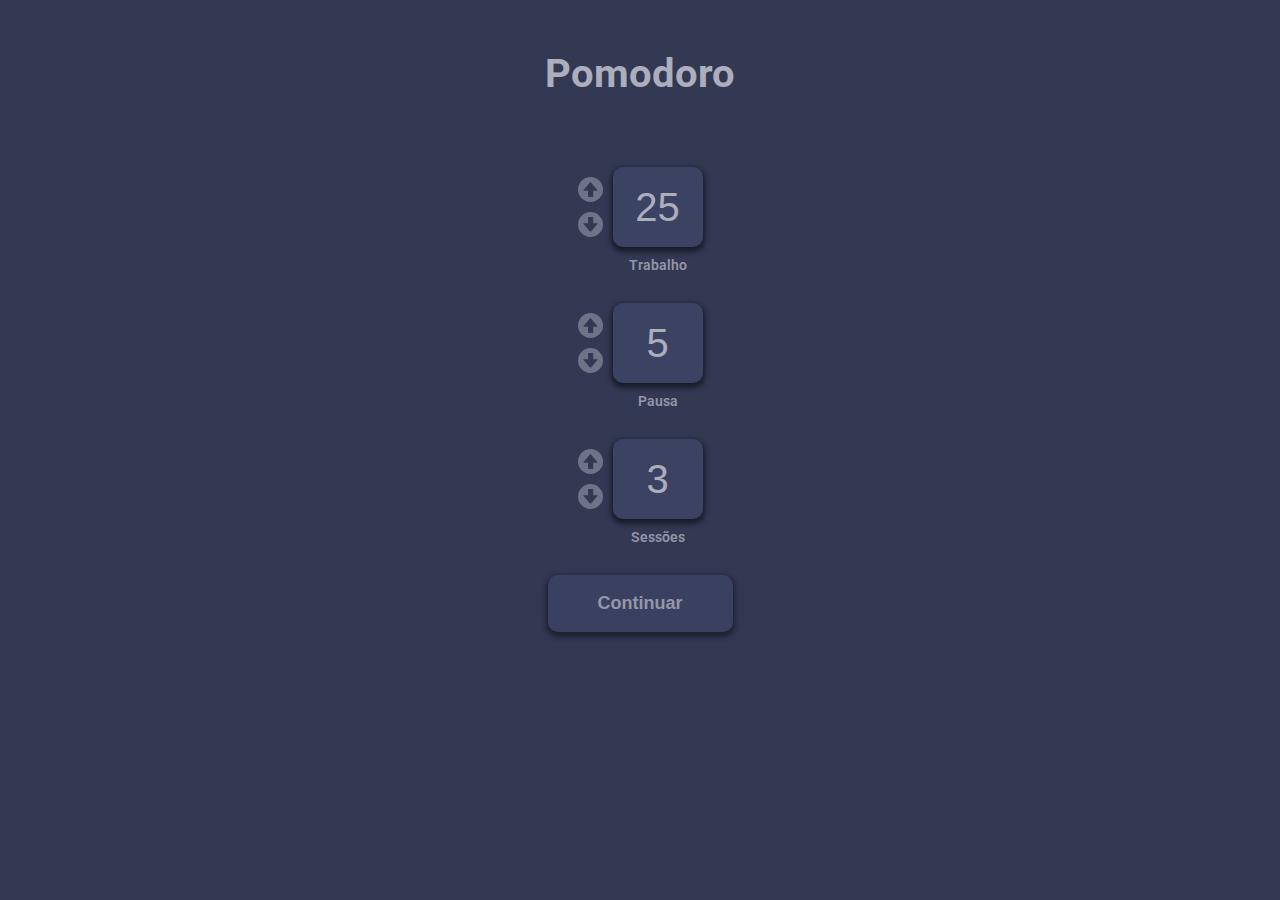
==== index.html @ 123f2c94 "feat: Criada função para decrementar contadores dos elementos" ====
<!DOCTYPE html>
<html lang="pt-BR">
  <head>
    <meta charset="UTF-8" />
    <meta http-equiv="X-UA-Compatible" content="IE=edge" />
    <meta name="viewport" content="width=device-width, initial-scale=1.0" />
    <title>Pomodoro Web - Melhore seu foco!</title>
    <link rel="stylesheet" href="./css/style.css" />
  </head>
  <body>
    <nav>
      <div class="wrapper">
        <header>
          <h1>Pomodoro</h1>
        </header>
      </div>
    </nav>
    <section id="opcoes">
      <div class="wrapper">
        <div class="opcoes-pomodoro">
          <div class="opcao-pomodoro">
            <div class="controles">
              <button onclick="incrementPom(this)">
                <img src="./assets/arrow-up.svg" alt="Aumentar" />
              </button>
              <button onclick="decrementPom(this)">
                <img src="./assets/arrow-down.svg" alt="Diminuir" />
              </button>
            </div>
            <div class="temporizador">
              <input type="number" name="" id="tempo_trabalho" />
              <span>Trabalho</span>
            </div>
          </div>
          <div class="opcao-pomodoro">
            <div class="controles">
              <button onclick="incrementPom(this)">
                <img src="./assets/arrow-up.svg" alt="Aumentar" />
              </button>
              <button onclick="decrementPom(this)">
                <img src="./assets/arrow-down.svg" alt="Diminuir" />
              </button>
            </div>
            <div class="temporizador">
              <input type="number" name="" id="tempo_pausa" />
              <span>Pausa</span>
            </div>
          </div>
          <div class="opcao-pomodoro">
            <div class="controles">
              <button onclick="incrementPom(this)">
                <img src="./assets/arrow-up.svg" alt="Aumentar" />
              </button>
              <button onclick="decrementPom(this)">
                <img src="./assets/arrow-down.svg" alt="Diminuir" />
              </button>
            </div>
            <div class="temporizador">
              <input type="number" name="" id="tempo_sessao" />
              <span>Sessões</span>
            </div>
          </div>
          <!--  -->
          <button id="btnContinuar" class="btn-continuar">Continuar</button>
        </div>
      </div>
    </section>
    <script src="./js/script.js"></script>
  </body>
</html>
---- css/style.css ----
@import url('https://fonts.googleapis.com/css2?family=Roboto&display=swap');

* {
  padding: 0;
  margin: 0;
  box-sizing: border-box;
}

:root {
  font-size: 62.5%;
  --primary-color: #333853;
  --secondary-color: #3c4262;
  --text-color: #acaebd;
  --green-color: #219653;
  --yellow-color: #f2c94c;
  --font-fam-rob: 'Roboto', sans-serif;
}

html,
body {
  width: 100%;
  height: 100%;
}

body {
  font-size: 1.6rem;
  background-color: var(--primary-color);
  font-family: var(--font-fam-rob);

  overflow: overlay;
}

.wrapper {
  width: min(50rem, 100%);
  margin-left: auto;
  margin-right: auto;

  padding-inline: 2.4rem;
}

nav {
  padding-block: 5rem;
  display: flex;
}

header {
  width: 100%;
}

nav h1 {
  font-size: 4rem;
  text-align: center;
  /* filter: brightness(2); */

  color: var(--text-color);
}

#opcoes {
  padding-block: 0.5rem;
}

#opcoes .opcoes-pomodoro {
  display: flex;
  flex-direction: column;
  align-items: center;
  justify-content: center;

  gap: 3rem;
  padding-block: 1.5rem;
}

#opcoes .opcao-pomodoro {
  display: flex;
  flex-direction: row;
  gap: 1rem;
  align-items: flex-start;
  justify-content: center;
}

.controles {
  display: flex;
  flex-direction: column;
  gap: 1rem;
  padding-top: 1rem;
}
.controles button {
  width: 2.5rem;
  height: 2.5rem;

  padding: 0.3rem;

  border: none;
  border-radius: 50%;

  background-color: var(--text-color);
  opacity: 0.5;
  transition: opacity 0.5s;
}
.controles button:hover {
  opacity: 1;
}
.controles button:active {
  filter: brightness(1.3);
}

.controles button img {
  width: 100%;
  padding: 0.2rem;
}

/* .controles button svg g path {
  fill: #219653;
} */

.temporizador {
  display: flex;
  flex-direction: column;
  justify-content: center;
  align-items: center;
  gap: 1rem;
}

/* remover aparencia padrao do input type number */
input[type='number']::-webkit-outer-spin-button,
input[type='number']::-webkit-inner-spin-button {
  /* display: none; <- Crashes Chrome on hover */
  -webkit-appearance: none;
  margin: 0;
}
input[type='number'] {
  -moz-appearance: textfield;
}

.temporizador input[type='number'] {
  width: 9rem;
  height: 8rem;
  border: none;
  border-radius: 10px;
  text-align: center;

  font-size: 4rem;
  color: var(--text-color);

  background-color: var(--secondary-color);
  -webkit-box-shadow: 0px 3px 5px 2px rgba(0, 0, 0, 0.8);
  box-shadow: 0px 3px 5px 2px rgba(0, 0, 0, 0.5);
}
.temporizador input[type='number']:focus {
  /* box-shadow: 0 0 0 0; */
  outline: 0;
}

.temporizador span {
  font-size: 1.4rem;
  font-weight: 600;
  color: var(--text-color);
  opacity: 0.8;
}

.btn-continuar {
  padding-block: 1.8rem;
  padding-inline: 5rem;

  font-size: 1.8rem;
  font-weight: 600;
  color: var(--text-color);

  background-color: var(--secondary-color);
  border: none;
  border-radius: 10px;
  -webkit-box-shadow: 0px 3px 5px 2px rgba(0, 0, 0, 0.8);
  box-shadow: 0px 3px 5px 2px rgba(0, 0, 0, 0.5);

  opacity: 0.8;
  transition: all 0.5s;
}
.btn-continuar:hover {
  opacity: 1;
  font-size: 1.9rem;
}
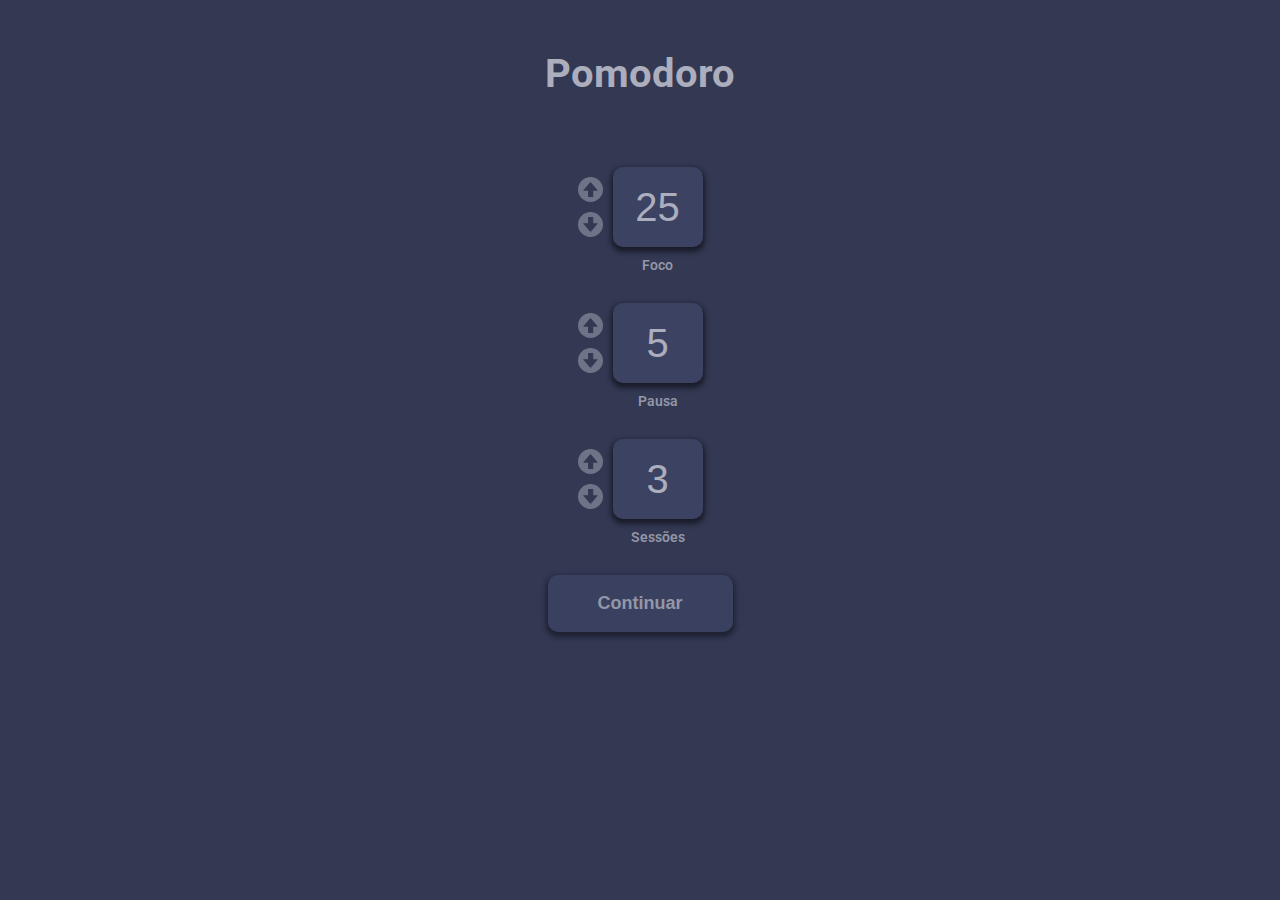
==== commit e3da8fd5: "refact: alterado name trabalho para foco" ====
--- a/index.html
+++ b/index.html
@@ -6,6 +6,7 @@
     <meta name="viewport" content="width=device-width, initial-scale=1.0" />
     <title>Pomodoro Web - Melhore seu foco!</title>
     <link rel="stylesheet" href="./css/style.css" />
+    <link rel="stylesheet" href="./css/index.css" />
   </head>
   <body>
     <nav>
@@ -28,8 +29,8 @@
               </button>
             </div>
             <div class="temporizador">
-              <input type="number" name="" id="tempo_trabalho" />
-              <span>Trabalho</span>
+              <input type="number" name="" id="tempo_foco" />
+              <span>Foco</span>
             </div>
           </div>
           <div class="opcao-pomodoro">
@@ -61,10 +62,12 @@
             </div>
           </div>
           <!--  -->
-          <button id="btnContinuar" class="btn-continuar">Continuar</button>
+          <button id="btnContinuar" class="btn-continuar">
+            <a href="./pomodoro.html">Continuar</a>
+          </button>
         </div>
       </div>
     </section>
-    <script src="./js/script.js"></script>
+    <script src="./js/index.js"></script>
   </body>
 </html>
--- a/css/style.css
+++ b/css/style.css
@@ -45,6 +45,11 @@
 
 header {
   width: 100%;
+  display: flex;
+  flex-direction: column;
+  align-items: center;
+  justify-content: center;
+  gap: 1rem;
 }
 
 nav h1 {
@@ -54,127 +59,3 @@
 
   color: var(--text-color);
 }
-
-#opcoes {
-  padding-block: 0.5rem;
-}
-
-#opcoes .opcoes-pomodoro {
-  display: flex;
-  flex-direction: column;
-  align-items: center;
-  justify-content: center;
-
-  gap: 3rem;
-  padding-block: 1.5rem;
-}
-
-#opcoes .opcao-pomodoro {
-  display: flex;
-  flex-direction: row;
-  gap: 1rem;
-  align-items: flex-start;
-  justify-content: center;
-}
-
-.controles {
-  display: flex;
-  flex-direction: column;
-  gap: 1rem;
-  padding-top: 1rem;
-}
-.controles button {
-  width: 2.5rem;
-  height: 2.5rem;
-
-  padding: 0.3rem;
-
-  border: none;
-  border-radius: 50%;
-
-  background-color: var(--text-color);
-  opacity: 0.5;
-  transition: opacity 0.5s;
-}
-.controles button:hover {
-  opacity: 1;
-}
-.controles button:active {
-  filter: brightness(1.3);
-}
-
-.controles button img {
-  width: 100%;
-  padding: 0.2rem;
-}
-
-/* .controles button svg g path {
-  fill: #219653;
-} */
-
-.temporizador {
-  display: flex;
-  flex-direction: column;
-  justify-content: center;
-  align-items: center;
-  gap: 1rem;
-}
-
-/* remover aparencia padrao do input type number */
-input[type='number']::-webkit-outer-spin-button,
-input[type='number']::-webkit-inner-spin-button {
-  /* display: none; <- Crashes Chrome on hover */
-  -webkit-appearance: none;
-  margin: 0;
-}
-input[type='number'] {
-  -moz-appearance: textfield;
-}
-
-.temporizador input[type='number'] {
-  width: 9rem;
-  height: 8rem;
-  border: none;
-  border-radius: 10px;
-  text-align: center;
-
-  font-size: 4rem;
-  color: var(--text-color);
-
-  background-color: var(--secondary-color);
-  -webkit-box-shadow: 0px 3px 5px 2px rgba(0, 0, 0, 0.8);
-  box-shadow: 0px 3px 5px 2px rgba(0, 0, 0, 0.5);
-}
-.temporizador input[type='number']:focus {
-  /* box-shadow: 0 0 0 0; */
-  outline: 0;
-}
-
-.temporizador span {
-  font-size: 1.4rem;
-  font-weight: 600;
-  color: var(--text-color);
-  opacity: 0.8;
-}
-
-.btn-continuar {
-  padding-block: 1.8rem;
-  padding-inline: 5rem;
-
-  font-size: 1.8rem;
-  font-weight: 600;
-  color: var(--text-color);
-
-  background-color: var(--secondary-color);
-  border: none;
-  border-radius: 10px;
-  -webkit-box-shadow: 0px 3px 5px 2px rgba(0, 0, 0, 0.8);
-  box-shadow: 0px 3px 5px 2px rgba(0, 0, 0, 0.5);
-
-  opacity: 0.8;
-  transition: all 0.5s;
-}
-.btn-continuar:hover {
-  opacity: 1;
-  font-size: 1.9rem;
-}
--- a/css/index.css
+++ b/css/index.css
@@ -0,0 +1,129 @@
+#opcoes {
+  padding-block: 0.5rem;
+}
+
+#opcoes .opcoes-pomodoro {
+  display: flex;
+  flex-direction: column;
+  align-items: center;
+  justify-content: center;
+
+  gap: 3rem;
+  padding-block: 1.5rem;
+}
+
+#opcoes .opcao-pomodoro {
+  display: flex;
+  flex-direction: row;
+  gap: 1rem;
+  align-items: flex-start;
+  justify-content: center;
+}
+
+.controles {
+  display: flex;
+  flex-direction: column;
+  gap: 1rem;
+  padding-top: 1rem;
+}
+.controles button {
+  width: 2.5rem;
+  height: 2.5rem;
+
+  padding: 0.3rem;
+
+  border: none;
+  border-radius: 50%;
+
+  background-color: var(--text-color);
+  opacity: 0.5;
+  transition: opacity 0.5s;
+}
+.controles button:hover {
+  opacity: 1;
+}
+.controles button:active {
+  filter: brightness(1.3);
+}
+
+.controles button img {
+  width: 100%;
+  padding: 0.2rem;
+}
+
+/* .controles button svg g path {
+  fill: #219653;
+} */
+
+.temporizador {
+  display: flex;
+  flex-direction: column;
+  justify-content: center;
+  align-items: center;
+  gap: 1rem;
+}
+
+/* remover aparencia padrao do input type number */
+input[type='number']::-webkit-outer-spin-button,
+input[type='number']::-webkit-inner-spin-button {
+  /* display: none; <- Crashes Chrome on hover */
+  -webkit-appearance: none;
+  margin: 0;
+}
+input[type='number'] {
+  -moz-appearance: textfield;
+}
+
+.temporizador input[type='number'] {
+  width: 9rem;
+  height: 8rem;
+  border: none;
+  border-radius: 10px;
+  text-align: center;
+
+  font-size: 4rem;
+  color: var(--text-color);
+
+  background-color: var(--secondary-color);
+  -webkit-box-shadow: 0px 3px 5px 2px rgba(0, 0, 0, 0.8);
+  box-shadow: 0px 3px 5px 2px rgba(0, 0, 0, 0.5);
+}
+.temporizador input[type='number']:focus {
+  /* box-shadow: 0 0 0 0; */
+  outline: 0;
+}
+
+.temporizador span {
+  font-size: 1.4rem;
+  font-weight: 600;
+  color: var(--text-color);
+  opacity: 0.8;
+}
+
+.btn-continuar {
+  padding-block: 1.8rem;
+  padding-inline: 5rem;
+
+  background-color: var(--secondary-color);
+  border: none;
+  border-radius: 10px;
+  -webkit-box-shadow: 0px 3px 5px 2px rgba(0, 0, 0, 0.8);
+  box-shadow: 0px 3px 5px 2px rgba(0, 0, 0, 0.5);
+
+  opacity: 0.8;
+  transition: all 0.5s;
+}
+.btn-continuar:hover {
+  opacity: 1;
+  padding-inline: 4.5rem;
+}
+
+.btn-continuar a {
+  text-decoration: none;
+  font-size: 1.8rem;
+  font-weight: 600;
+  color: var(--text-color);
+}
+.btn-continuar a:active {
+  text-decoration: none;
+}
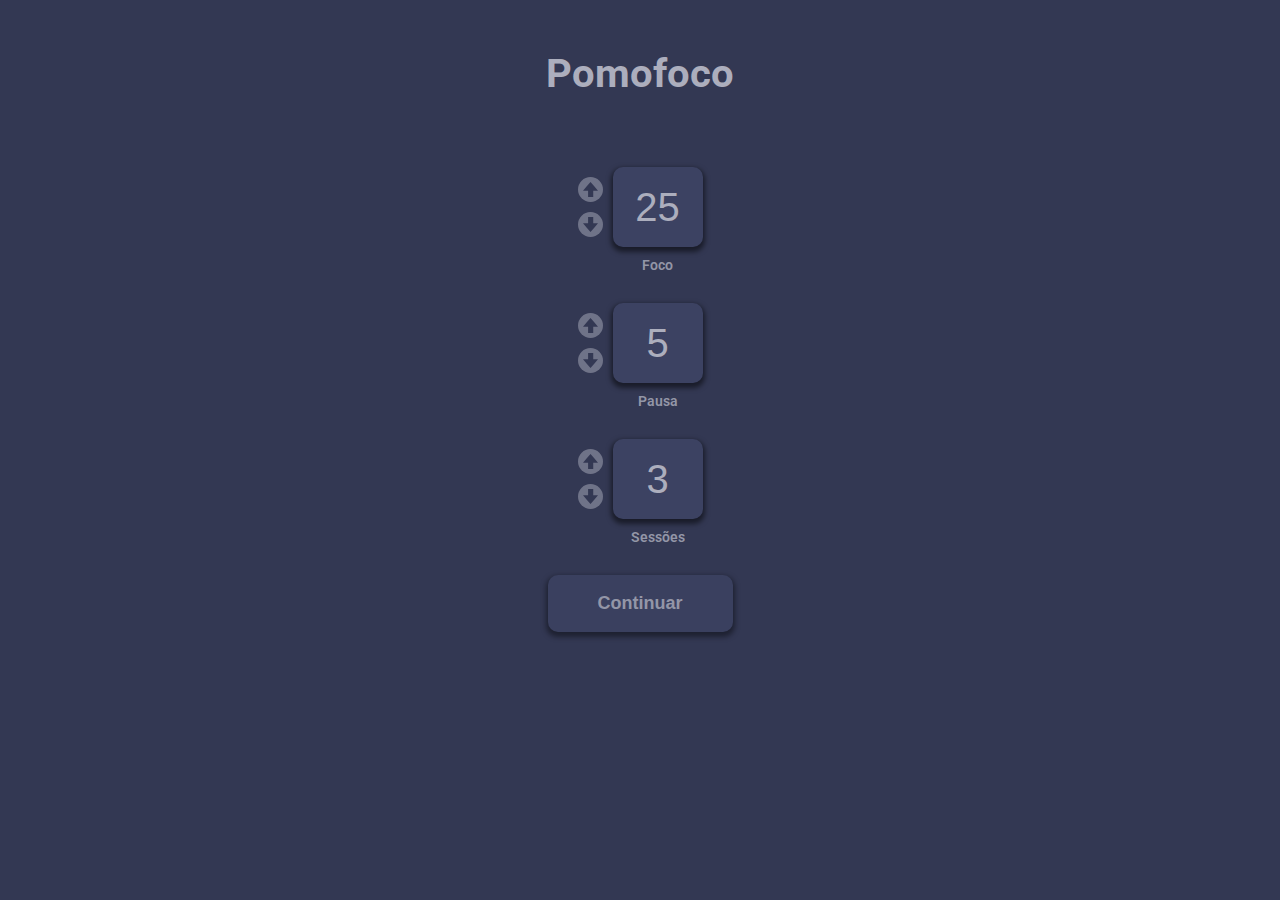
==== commit 3d40703e: "style/refact: criado estilização para h2 pagina pomodoro alterado titulo principal" ====
--- a/index.html
+++ b/index.html
@@ -12,7 +12,7 @@
     <nav>
       <div class="wrapper">
         <header>
-          <h1>Pomodoro</h1>
+          <h1>Pomofoco</h1>
         </header>
       </div>
     </nav>
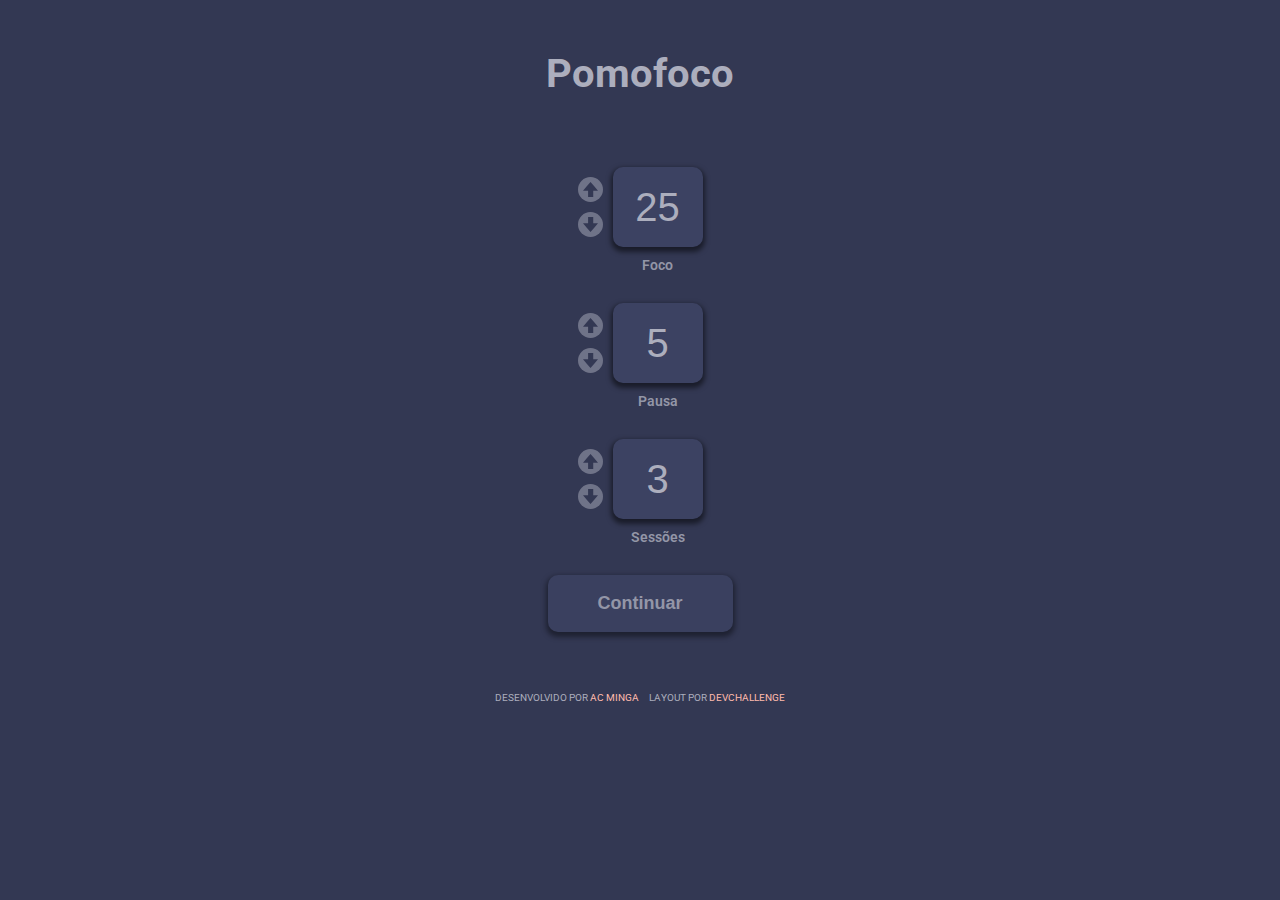
==== commit 43db8984: "style: criado footer e estilizado" ====
--- a/index.html
+++ b/index.html
@@ -68,6 +68,24 @@
         </div>
       </div>
     </section>
+    <footer>
+      <div class="wrapper">
+        <div class="content">
+          <p>
+            Desenvolvido por
+            <a target="_blank" href="https://github.com/carlosaant">Ac Minga</a>
+          </p>
+          <p>
+            Layout por
+            <a
+              target="_blank"
+              href="https://www.devchallenge.com.br/challenges/5efaa4faa9fcd44066b1b923/details"
+              >Devchallenge</a
+            >
+          </p>
+        </div>
+      </div>
+    </footer>
     <script src="./js/index.js"></script>
   </body>
 </html>
--- a/css/style.css
+++ b/css/style.css
@@ -10,6 +10,7 @@
   font-size: 62.5%;
   --primary-color: #333853;
   --secondary-color: #3c4262;
+  --link-color: #ffbbac;
   --text-color: #acaebd;
   --green-color: #219653;
   --yellow-color: #f2c94c;
@@ -59,3 +60,26 @@
 
   color: var(--text-color);
 }
+
+footer {
+  padding-top: 1rem;
+}
+
+footer .content {
+  padding-block: 3rem;
+  display: flex;
+  align-content: center;
+  justify-content: center;
+  gap: 1rem;
+}
+
+footer .content p {
+  text-transform: uppercase;
+  font-size: 1rem;
+  color: var(--text-color);
+}
+
+footer .content a {
+  text-decoration: none;
+  color: var(--link-color);
+}
--- a/css/index.css
+++ b/css/index.css
@@ -101,9 +101,6 @@
 }
 
 .btn-continuar {
-  padding-block: 1.8rem;
-  padding-inline: 5rem;
-
   background-color: var(--secondary-color);
   border: none;
   border-radius: 10px;
@@ -111,18 +108,20 @@
   box-shadow: 0px 3px 5px 2px rgba(0, 0, 0, 0.5);
 
   opacity: 0.8;
-  transition: all 0.5s;
 }
-.btn-continuar:hover {
-  opacity: 1;
-  padding-inline: 4.5rem;
-}
-
 .btn-continuar a {
+  padding-block: 1.8rem;
+  padding-inline: 5rem;
+  display: block;
   text-decoration: none;
   font-size: 1.8rem;
   font-weight: 600;
   color: var(--text-color);
+  transition: all 0.5s;
+}
+.btn-continuar a:hover {
+  opacity: 1;
+  padding-inline: 4.5rem;
 }
 .btn-continuar a:active {
   text-decoration: none;
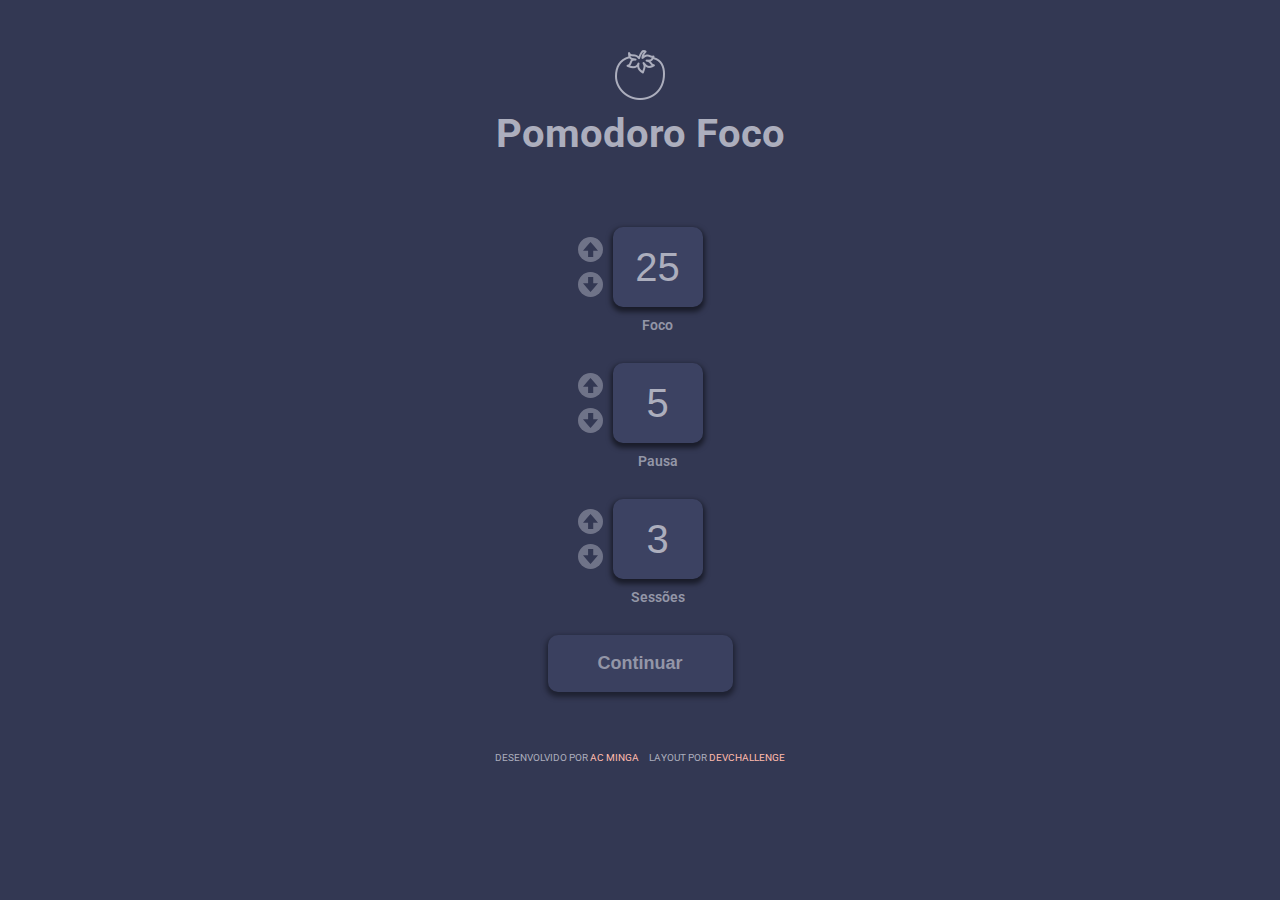
==== commit 15943f82: "style: adicionado icone pagina, e imagem logo header" ====
--- a/index.html
+++ b/index.html
@@ -5,6 +5,7 @@
     <meta http-equiv="X-UA-Compatible" content="IE=edge" />
     <meta name="viewport" content="width=device-width, initial-scale=1.0" />
     <title>Pomodoro Web - Melhore seu foco!</title>
+    <link rel="shortcut icon" href="./assets/pomo-flav.png" type="image/png" />
     <link rel="stylesheet" href="./css/style.css" />
     <link rel="stylesheet" href="./css/index.css" />
   </head>
@@ -12,7 +13,8 @@
     <nav>
       <div class="wrapper">
         <header>
-          <h1>Pomofoco</h1>
+          <img src="./assets/pomo-pomodoro.png" alt="Pomodoro Logo" />
+          <h1>Pomodoro Foco</h1>
         </header>
       </div>
     </nav>
--- a/css/style.css
+++ b/css/style.css
@@ -52,6 +52,10 @@
   justify-content: center;
   gap: 1rem;
 }
+header img {
+  width: 5rem;
+  height: 5rem;
+}
 
 nav h1 {
   font-size: 4rem;
@@ -77,6 +81,7 @@
   text-transform: uppercase;
   font-size: 1rem;
   color: var(--text-color);
+  text-align: center;
 }
 
 footer .content a {
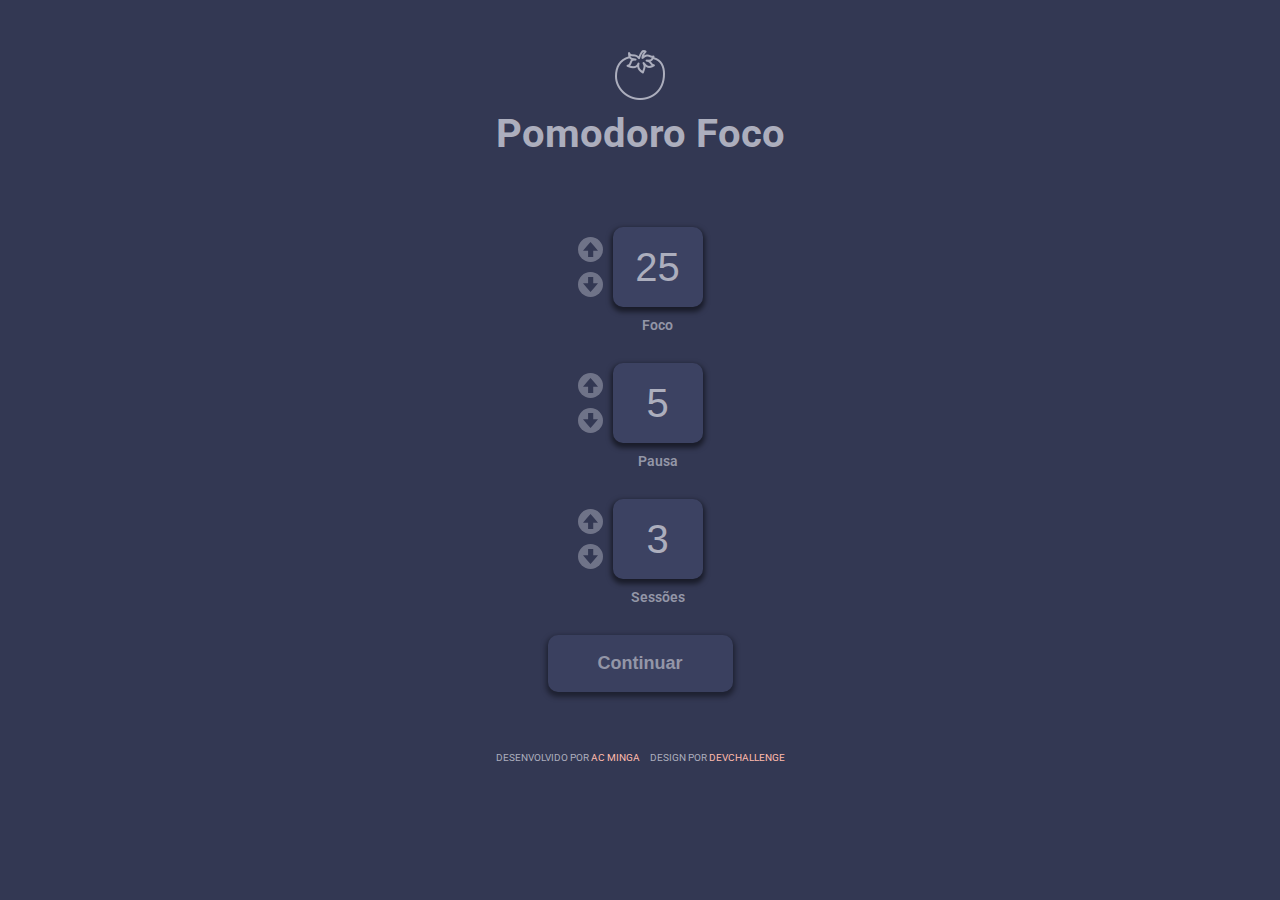
==== commit 0975d909: "Refact: Alterado texto no Footer" ====
--- a/index.html
+++ b/index.html
@@ -78,7 +78,7 @@
             <a target="_blank" href="https://github.com/carlosaant">Ac Minga</a>
           </p>
           <p>
-            Layout por
+            Design por
             <a
               target="_blank"
               href="https://www.devchallenge.com.br/challenges/5efaa4faa9fcd44066b1b923/details"
